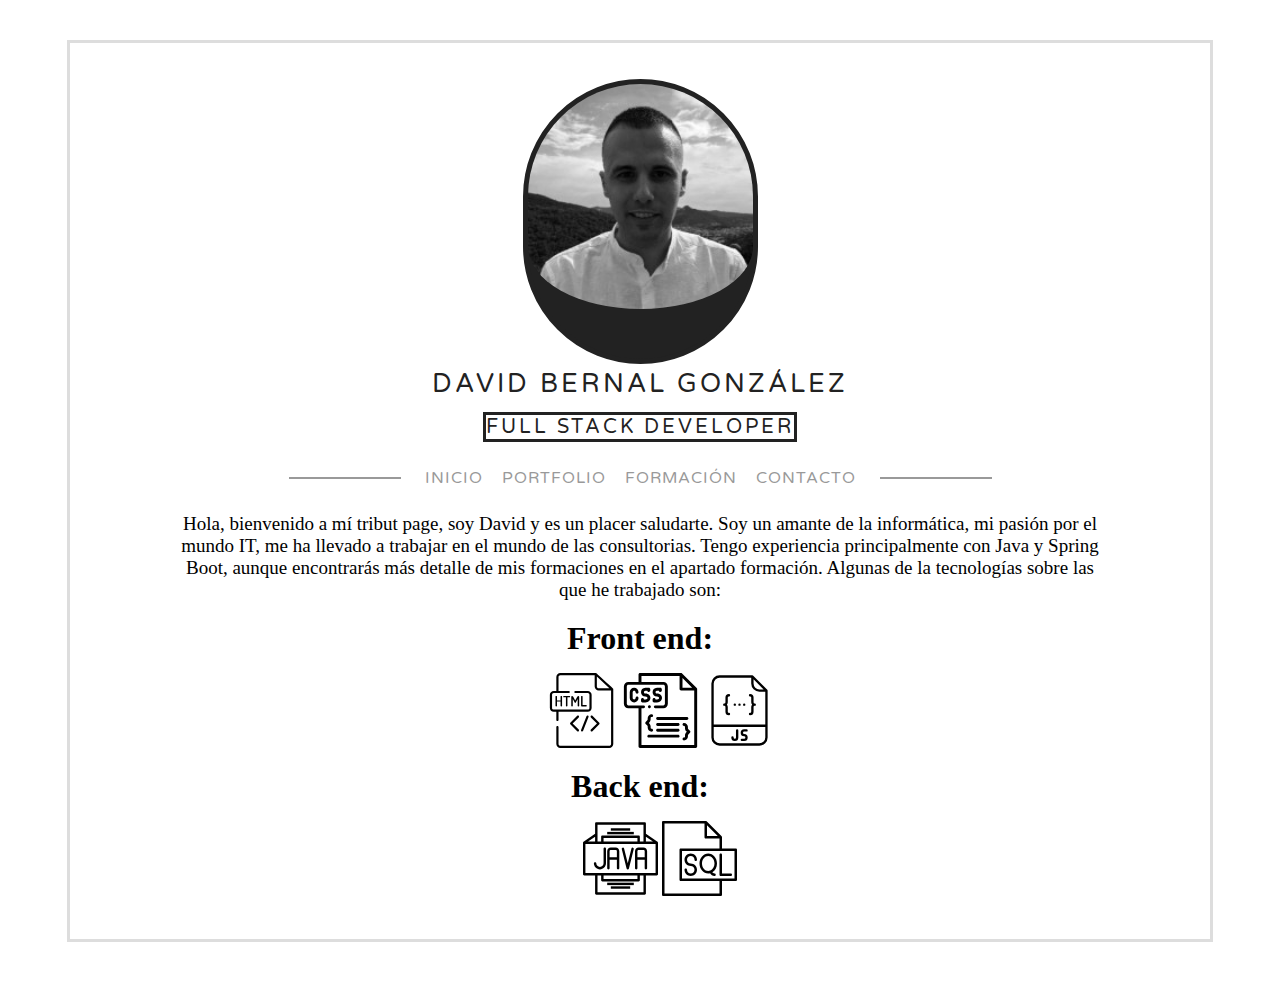
==== index.html @ c3c65869 "Adding modifications & new files" ====
<!DOCTYPE html>
<html lang="es">
<head>
    <meta charset="UTF-8">
    <meta name="viewport" content="width=device-width, initial-scale=1.0">
    <title>Tribut page</title>
    <link rel="stylesheet" href="css/style.css">
    <link href="https://fonts.googleapis.com/css2?family=Varela+Round&display=swap" rel="stylesheet">
</head>

<body>
    <div id="wraperContent">
        <figure>
            <img src="img/me.jpg" alt="David Bernal González imágen" id="me"><span id='test'></span>
            <figcaption>David Bernal González</figcaption>
        </figure>

        <header><a href="#" id="title">Full Stack Developer</a></header>

        <div id="top-nav">
                <nav>
                    <!--BORDE LEFT MENU-->
                    <div class="page-divider center"><span></span></div>
                    <ul>
                        <li><a href="index.html">Inicio</a></li>
                        <li><a href="portfolio.html">Portfolio</a></li>
                        <li><a href="formacion.html">Formación</a></li>
                        <li><a href="contacto.html">Contacto</a></li>
                    </ul>
                    <!--BORDE RIGHT MENU-->
                    <div class="page-divider center"><span></span></div>
                </nav>
        </div>

        <div>
            <p>Hola, bienvenido a mí tribut page, soy David y es un placer saludarte.
                Soy un amante de la informática, mi pasión por el mundo IT, me ha llevado a trabajar en el mundo de las consultorias.
                Tengo experiencia principalmente con Java y Spring Boot, aunque encontrarás más detalle de mis formaciones en el apartado formación.
                Algunas de la tecnologías sobre las que he trabajado son: </p>
            <h1>Front end:</h1>
            <ul class="liInline">
                <li><img class="tecnology" src="img/icons/html.svg" alt="html"></li>
                <li><img class="tecnology" src="img/icons/css.svg" alt="html"></li>
                <li><img class="tecnology" src="img/icons/js.svg" alt="html"></li>
            </ul>
            <h1>Back end:</h1>
            <ul class="liInline">
                <li><img class="tecnology" src="img/icons/java.svg" alt="html"></li>
                <li><img class="tecnology" src="img/icons/sql.svg" alt="html"></li>
            </ul>
            <p></p>
        </div>
    </div>
    <script type="text/javascript">
        document.getElementById('me').addEventListener('mouseover', function() {
            document.getElementById('me').src = "img/me2.png";
        });

        document.getElementById('me').addEventListener('mouseout', function() {
            document.getElementById('me').src = "img/me.jpg";
        });
    </script>
</body>
</html>
---- css/style.css ----
body{
    background-color: #fff;
}

/* wraperContent → Contiene el wraper (contenedor) que contiene todo el website con el fin de otorgar principalmente unos margenes */
#wraperContent{
    border: 3px solid #ddd;
    margin: 40px auto;
    max-width: 1100px;
    padding: 20px 20px;
    display: block;
    text-align: center;
}

/*http://www.callieschweitzer.com/*/
/* CLASS CENTER CENTRA VERTICAL Y HORIZONTALMENTE */
.center{
    overflow: auto;
}
/* This CSS style affect to header name principal of a page */
header a{
    color: #222;
    text-decoration: none;
    font-size: 20px;
    font-family: Varela Round,sans-serif;
    text-transform: uppercase;
    letter-spacing: 3px;
    border: 3px solid #222;
}

#top-nav{
    display: inline-block;
    line-height: 1.6em;
    width: 100%;
}

#top-nav nav{
    display: inline-block;
    width: 100%;
}

#top-nav .page-divider{
    display: inline-block;
    width: 10%;
    color: #999999;
    border: 1px solid #999999;
    background-color: #999999;
    vertical-align: middle;
    margin-top: -3px;
}

/* Menu Margin → left & right */
#top-nav .page-divider:first-child{ margin-right: 20px; }
#top-nav .page-divider:last-child{ margin-left: 20px; }

nav ul{
    display: inline-block;
    padding: 0px;
}

nav ul li{
    list-style-type: none;
    display: inline-block;
    padding-top: 10px;
    letter-spacing: 1px;
    margin-right: 15px;
}

nav ul li:last-child {margin-right: 0px; }

nav ul li a{
    text-decoration: none;
    color: #999999;
    font-family: Varela Round,sans-serif;
    size: 16px;
    padding-right: 25px;
    text-transform: uppercase;
    padding-bottom: -100px;
}

figcaption{
    color: #222;
    text-decoration: none;
    font-size: 26px;
    font-family: Varela Round,sans-serif;
    text-transform: uppercase;
    letter-spacing: 3px;
}

nav ul li a:last-child{
    padding-right: 0px;
}

#me{
    border: 5px solid #222;
    background-color: #222;
    height: 225px;
    width: 225px;
    -webkit-border-radius: 225px 225px 225px 225px;
    border-radius: 225px 225px 225px 225px;
    -webkit-filter: grayscale(100%);
    filter: grayscale(100%);
    padding-bottom: 50px;
    transition: padding 2s;
}


#me:hover{
    transition: ease-in-out 2.5s;
    filter: grayscale(60%);
}

#me figcaption{
   margin-bottom: 250px;
}

li {
    list-style-type: none;
}

.liInline li {
    display: inline-block;
}

.tecnology{
    width: 75px;
    height: 75px;
}

.blackWhite{
    -webkit-filter: grayscale(100%);
    filter: grayscale(100%);
}

.img_pdf{
    width: 35px;
    height: 35px;
}

p, section{
    padding: 0 7.5% 0 7.5%;
    font-size: 19px;
    font-family: Georgia,serif;
    margin-top: 5px;
}

.description{
    padding: 0;
}

.test{
    color: tomato;
}
h1{
    margin: 10px 0px 10px 0px;

}
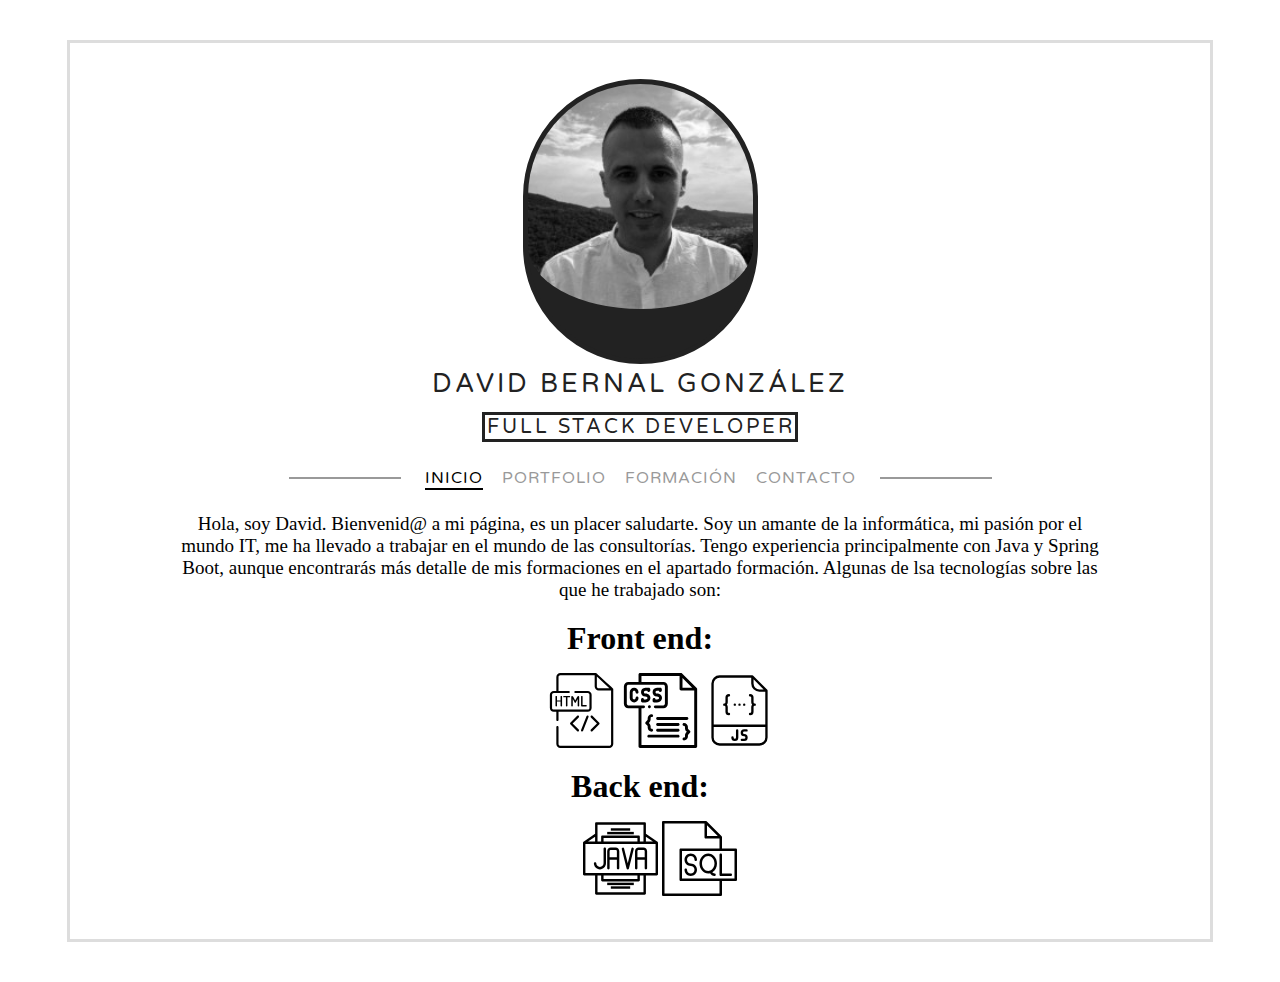
==== commit 78b986da: "Push javascript modification menu, and refactoring styles CSS" ====
--- a/index.html
+++ b/index.html
@@ -22,10 +22,10 @@
                     <!--BORDE LEFT MENU-->
                     <div class="page-divider center"><span></span></div>
                     <ul>
-                        <li><a href="index.html">Inicio</a></li>
-                        <li><a href="portfolio.html">Portfolio</a></li>
-                        <li><a href="formacion.html">Formación</a></li>
-                        <li><a href="contacto.html">Contacto</a></li>
+                        <li><a href="index.html" class="menuItem">Inicio</a></li>
+                        <li><a href="portfolio.html" class="menuItem">Portfolio</a></li>
+                        <li><a href="formacion.html" class="menuItem">Formación</a></li>
+                        <li><a href="contacto.html" class="menuItem">Contacto</a></li>
                     </ul>
                     <!--BORDE RIGHT MENU-->
                     <div class="page-divider center"><span></span></div>
@@ -33,10 +33,10 @@
         </div>
 
         <div>
-            <p>Hola, bienvenido a mí tribut page, soy David y es un placer saludarte.
-                Soy un amante de la informática, mi pasión por el mundo IT, me ha llevado a trabajar en el mundo de las consultorias.
+            <p>Hola, soy David. Bienvenid@ a mi página, es un placer saludarte.
+                Soy un amante de la informática, mi pasión por el mundo IT, me ha llevado a trabajar en el mundo de las consultorías.
                 Tengo experiencia principalmente con Java y Spring Boot, aunque encontrarás más detalle de mis formaciones en el apartado formación.
-                Algunas de la tecnologías sobre las que he trabajado son: </p>
+                Algunas de lsa tecnologías sobre las que he trabajado son: </p>
             <h1>Front end:</h1>
             <ul class="liInline">
                 <li><img class="tecnology" src="img/icons/html.svg" alt="html"></li>
@@ -51,13 +51,41 @@
             <p></p>
         </div>
     </div>
+
     <script type="text/javascript">
         document.getElementById('me').addEventListener('mouseover', function() {
             document.getElementById('me').src = "img/me2.png";
+            document.getElementById('title').style.backgroundColor = "tomato";
         });
 
         document.getElementById('me').addEventListener('mouseout', function() {
             document.getElementById('me').src = "img/me.jpg";
+            document.getElementById('title').style.backgroundColor = "white";
+        });
+
+        document.addEventListener("DOMContentLoaded", () => {
+            let path = window.location.pathname;
+            let page = path.split("/").pop();
+            let res = page.slice(0, page.length-5);
+
+            switch(res) {
+                case "index":
+                    document.getElementsByClassName('menuItem')[0].style.color = "black";
+                    document.getElementsByClassName('menuItem')[0].style.borderBottom = "solid 2px";
+                    break;
+                case "portfolio":
+                    document.getElementsByClassName('menuItem')[1].style.color = "black";
+                    document.getElementsByClassName('menuItem')[1].style.borderBottom = "solid 2px";
+                    break;
+                case "formacion":
+                    document.getElementsByClassName('menuItem')[2].style.color = "black";
+                    document.getElementsByClassName('menuItem')[2].style.borderBottom = "solid 2px";
+                    break;
+                case "contacto":
+                    document.getElementsByClassName('menuItem')[3].style.color = "black";
+                    document.getElementsByClassName('menuItem')[3].style.borderBottom = "solid 2px";
+                    break;
+            }
         });
     </script>
 </body>
--- a/css/style.css
+++ b/css/style.css
@@ -26,6 +26,7 @@
     text-transform: uppercase;
     letter-spacing: 3px;
     border: 3px solid #222;
+    padding-left: 2px;
 }
 
 #top-nav{
@@ -107,7 +108,7 @@
 
 #me:hover{
     transition: ease-in-out 2.5s;
-    filter: grayscale(60%);
+    filter: grayscale(75%);
 }
 
 #me figcaption{
@@ -153,7 +154,7 @@
 }
 h1{
     margin: 10px 0px 10px 0px;
-
+    font-family: Georgia,serif;
 }
 
 
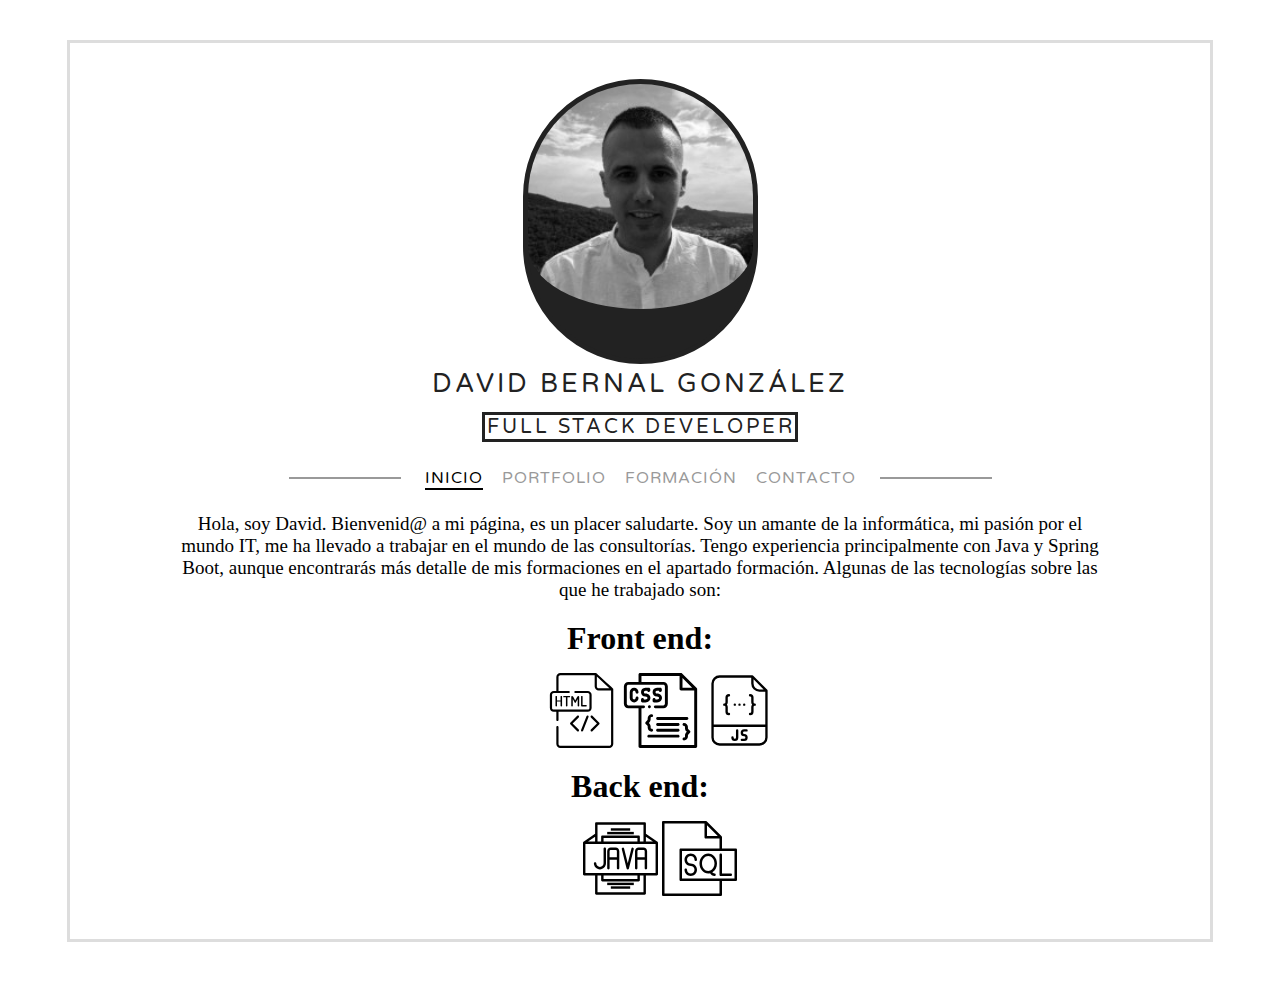
==== commit c953932b: "separate scripts JS in files, adding new functionality and effects principaly in tag IMG" ====
--- a/index.html
+++ b/index.html
@@ -36,57 +36,22 @@
             <p>Hola, soy David. Bienvenid@ a mi página, es un placer saludarte.
                 Soy un amante de la informática, mi pasión por el mundo IT, me ha llevado a trabajar en el mundo de las consultorías.
                 Tengo experiencia principalmente con Java y Spring Boot, aunque encontrarás más detalle de mis formaciones en el apartado formación.
-                Algunas de lsa tecnologías sobre las que he trabajado son: </p>
+                Algunas de las tecnologías sobre las que he trabajado son: </p>
             <h1>Front end:</h1>
             <ul class="liInline">
-                <li><img class="tecnology" src="img/icons/html.svg" alt="html"></li>
-                <li><img class="tecnology" src="img/icons/css.svg" alt="html"></li>
-                <li><img class="tecnology" src="img/icons/js.svg" alt="html"></li>
+                <li><img class="icon" src="img/icons/html.svg" alt="html"></li>
+                <li><img class="icon" src="img/icons/css.svg" alt="html"></li>
+                <li><img class="icon" src="img/icons/js.svg" alt="html"></li>
             </ul>
             <h1>Back end:</h1>
             <ul class="liInline">
-                <li><img class="tecnology" src="img/icons/java.svg" alt="html"></li>
-                <li><img class="tecnology" src="img/icons/sql.svg" alt="html"></li>
+                <li><img class="icon" src="img/icons/java.svg" alt="html"></li>
+                <li><img class="icon" src="img/icons/sql.svg" alt="html"></li>
             </ul>
             <p></p>
         </div>
     </div>
 
-    <script type="text/javascript">
-        document.getElementById('me').addEventListener('mouseover', function() {
-            document.getElementById('me').src = "img/me2.png";
-            document.getElementById('title').style.backgroundColor = "tomato";
-        });
-
-        document.getElementById('me').addEventListener('mouseout', function() {
-            document.getElementById('me').src = "img/me.jpg";
-            document.getElementById('title').style.backgroundColor = "white";
-        });
-
-        document.addEventListener("DOMContentLoaded", () => {
-            let path = window.location.pathname;
-            let page = path.split("/").pop();
-            let res = page.slice(0, page.length-5);
-
-            switch(res) {
-                case "index":
-                    document.getElementsByClassName('menuItem')[0].style.color = "black";
-                    document.getElementsByClassName('menuItem')[0].style.borderBottom = "solid 2px";
-                    break;
-                case "portfolio":
-                    document.getElementsByClassName('menuItem')[1].style.color = "black";
-                    document.getElementsByClassName('menuItem')[1].style.borderBottom = "solid 2px";
-                    break;
-                case "formacion":
-                    document.getElementsByClassName('menuItem')[2].style.color = "black";
-                    document.getElementsByClassName('menuItem')[2].style.borderBottom = "solid 2px";
-                    break;
-                case "contacto":
-                    document.getElementsByClassName('menuItem')[3].style.color = "black";
-                    document.getElementsByClassName('menuItem')[3].style.borderBottom = "solid 2px";
-                    break;
-            }
-        });
-    </script>
+    <script src="js/static.js"></script>
 </body>
 </html>
--- a/css/style.css
+++ b/css/style.css
@@ -77,6 +77,10 @@
     padding-right: 25px;
     text-transform: uppercase;
     padding-bottom: -100px;
+}
+
+nav ul li a:hover{
+    color: tomato;
 }
 
 figcaption{
@@ -108,7 +112,7 @@
 
 #me:hover{
     transition: ease-in-out 2.5s;
-    filter: grayscale(75%);
+    filter: grayscale(50%);
 }
 
 #me figcaption{
@@ -123,7 +127,7 @@
     display: inline-block;
 }
 
-.tecnology{
+.icon{
     width: 75px;
     height: 75px;
 }
@@ -134,8 +138,12 @@
 }
 
 .img_pdf{
-    width: 35px;
-    height: 35px;
+    width: 30px;
+    height: 30px;
+}
+
+.img_pdf:hover{
+    content:url("/img/icons/pdfColor.svg");
 }
 
 p, section{
@@ -149,14 +157,78 @@
     padding: 0;
 }
 
-.test{
-    color: tomato;
-}
 h1{
     margin: 10px 0px 10px 0px;
     font-family: Georgia,serif;
 }
 
-
-
-
+.wrapper{
+    max-width:400px;
+    margin: auto;
+    padding: 10px;
+    border: 2px solid #000;
+    display: none;
+}
+
+.wrapperVisible{
+    max-width:400px;
+    margin: auto;
+    padding: 10px;
+    border: 2px solid #000;
+    display: block;
+}
+
+label .left{
+    float: left;
+}
+
+input[type=text], input[type=number]{
+    float: right;
+    width: 300px;
+}
+.clear{
+    clear: both;
+}
+
+.clear, fieldset, input[type=submit], label[for=ejemplo], select{
+    margin-bottom: 20px;
+}
+input[type=submit]{
+    float: right;
+    margin-bottom: 20px;
+    width: 150px;
+    border: 1px solid #000;
+}
+
+fieldset{
+    border: 1px solid #000;
+}
+
+.iconArrowEffect{
+    margin-top: 50px;
+    margin-bottom: 50px;
+    width: 70px;
+    height: 70px;
+    margin-right: 50px;
+}
+
+.iconArrowEffect:hover{
+    transform: scale(1.3);
+}
+
+
+#correoSpan{
+    display: block;
+    font-size: 30px;
+    font-family: Georgia,serif;
+    margin: 10px;
+    text-align: center;
+}
+
+.a{
+    padding-bottom: 5px;
+}
+
+
+
+
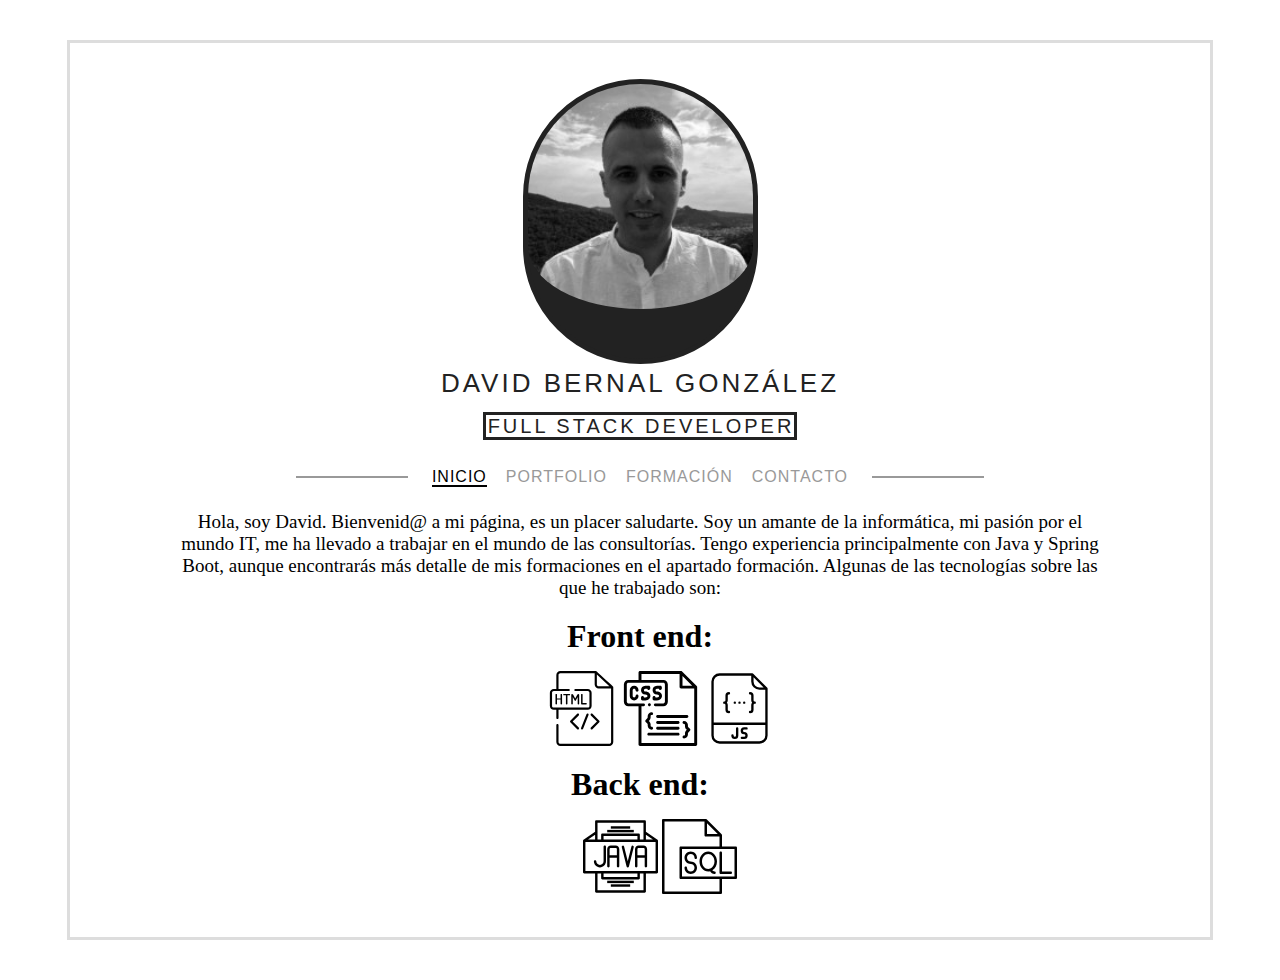
==== commit 9c1095f5: "Adding changes in routes" ====
--- a/index.html
+++ b/index.html
@@ -5,7 +5,7 @@
     <meta name="viewport" content="width=device-width, initial-scale=1.0">
     <title>Tribut page</title>
     <link rel="stylesheet" href="css/style.css">
-    <link href="https://fonts.googleapis.com/css2?family=Varela+Round&display=swap" rel="stylesheet">
+    <link href="./https://fonts.googleapis.com/css2?family=Varela+Round&display=swap" rel="stylesheet">
 </head>
 
 <body>
@@ -22,10 +22,10 @@
                     <!--BORDE LEFT MENU-->
                     <div class="page-divider center"><span></span></div>
                     <ul>
-                        <li><a href="index.html" class="menuItem">Inicio</a></li>
-                        <li><a href="portfolio.html" class="menuItem">Portfolio</a></li>
-                        <li><a href="formacion.html" class="menuItem">Formación</a></li>
-                        <li><a href="contacto.html" class="menuItem">Contacto</a></li>
+                        <li><a href="./index.html" class="menuItem">Inicio</a></li>
+                        <li><a href="./portfolio.html" class="menuItem">Portfolio</a></li>
+                        <li><a href="./formacion.html" class="menuItem">Formación</a></li>
+                        <li><a href="./contacto.html" class="menuItem">Contacto</a></li>
                     </ul>
                     <!--BORDE RIGHT MENU-->
                     <div class="page-divider center"><span></span></div>
@@ -39,19 +39,19 @@
                 Algunas de las tecnologías sobre las que he trabajado son: </p>
             <h1>Front end:</h1>
             <ul class="liInline">
-                <li><img class="icon" src="img/icons/html.svg" alt="html"></li>
-                <li><img class="icon" src="img/icons/css.svg" alt="html"></li>
-                <li><img class="icon" src="img/icons/js.svg" alt="html"></li>
+                <li><img class="icon" src="./img/icons/html.svg" alt="html"></li>
+                <li><img class="icon" src="./img/icons/css.svg" alt="html"></li>
+                <li><img class="icon" src="./img/icons/js.svg" alt="html"></li>
             </ul>
             <h1>Back end:</h1>
             <ul class="liInline">
-                <li><img class="icon" src="img/icons/java.svg" alt="html"></li>
-                <li><img class="icon" src="img/icons/sql.svg" alt="html"></li>
+                <li><img class="icon" src="./img/icons/java.svg" alt="html"></li>
+                <li><img class="icon" src="./img/icons/sql.svg" alt="html"></li>
             </ul>
             <p></p>
         </div>
     </div>
 
-    <script src="js/static.js"></script>
+    <script src="./js/static.js"></script>
 </body>
 </html>
--- a/css/style.css
+++ b/css/style.css
@@ -143,7 +143,7 @@
 }
 
 .img_pdf:hover{
-    content:url("/img/icons/pdfColor.svg");
+    content:url("./img/icons/pdfColor.svg");
 }
 
 p, section{
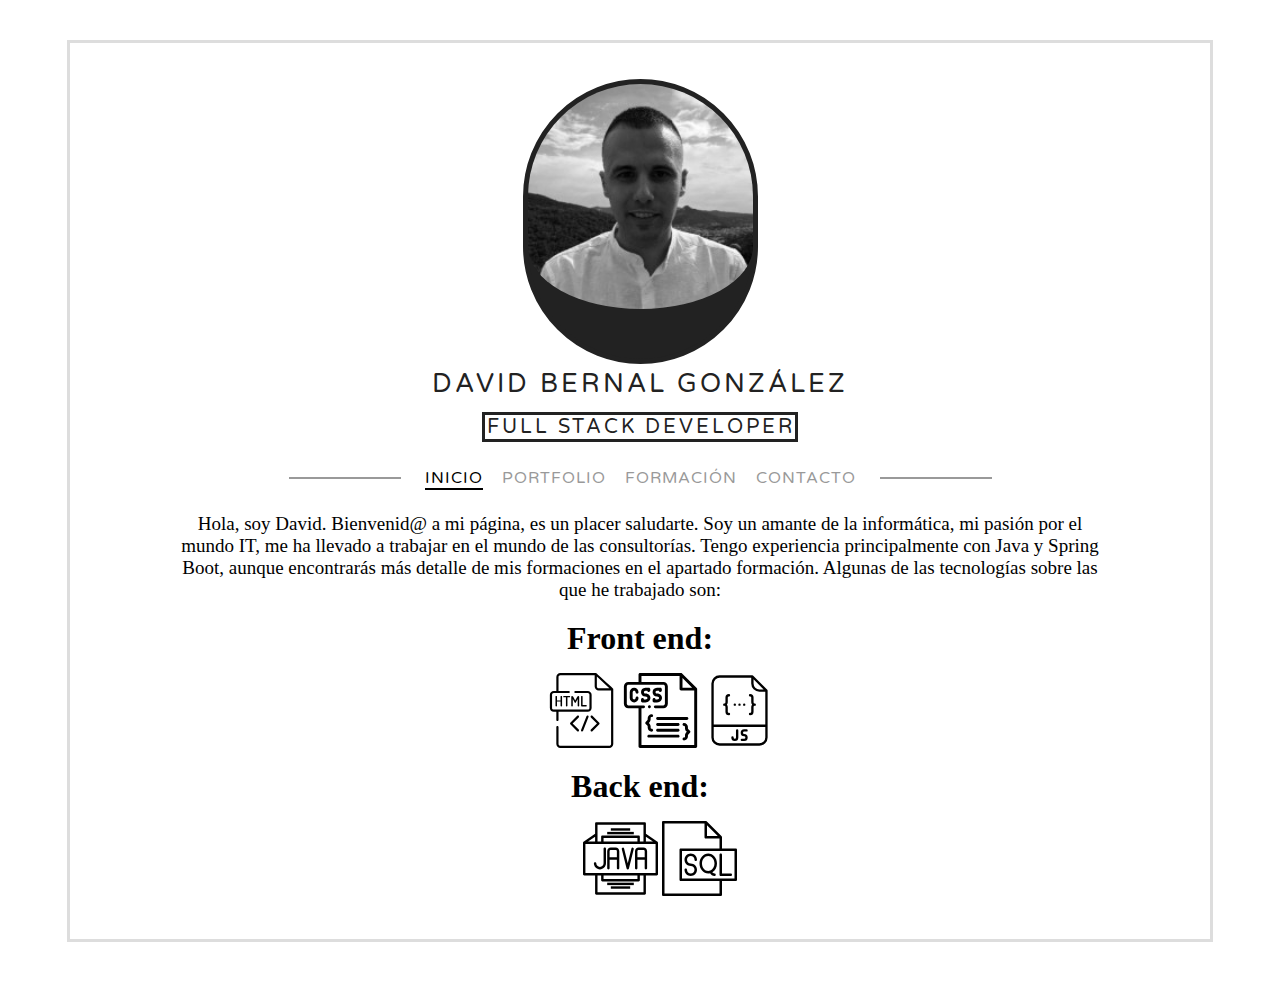
==== commit 0507709d: "Changed routes & CSS" ====
--- a/index.html
+++ b/index.html
@@ -5,7 +5,7 @@
     <meta name="viewport" content="width=device-width, initial-scale=1.0">
     <title>Tribut page</title>
     <link rel="stylesheet" href="css/style.css">
-    <link href="./https://fonts.googleapis.com/css2?family=Varela+Round&display=swap" rel="stylesheet">
+    <link href="https://fonts.googleapis.com/css2?family=Varela+Round&display=swap" rel="stylesheet">
 </head>
 
 <body>
@@ -22,10 +22,10 @@
                     <!--BORDE LEFT MENU-->
                     <div class="page-divider center"><span></span></div>
                     <ul>
-                        <li><a href="./index.html" class="menuItem">Inicio</a></li>
-                        <li><a href="./portfolio.html" class="menuItem">Portfolio</a></li>
-                        <li><a href="./formacion.html" class="menuItem">Formación</a></li>
-                        <li><a href="./contacto.html" class="menuItem">Contacto</a></li>
+                        <li><a href="index.html" class="menuItem">Inicio</a></li>
+                        <li><a href="portfolio.html" class="menuItem">Portfolio</a></li>
+                        <li><a href="formacion.html" class="menuItem">Formación</a></li>
+                        <li><a href="contacto.html" class="menuItem">Contacto</a></li>
                     </ul>
                     <!--BORDE RIGHT MENU-->
                     <div class="page-divider center"><span></span></div>
@@ -39,19 +39,19 @@
                 Algunas de las tecnologías sobre las que he trabajado son: </p>
             <h1>Front end:</h1>
             <ul class="liInline">
-                <li><img class="icon" src="./img/icons/html.svg" alt="html"></li>
-                <li><img class="icon" src="./img/icons/css.svg" alt="html"></li>
-                <li><img class="icon" src="./img/icons/js.svg" alt="html"></li>
+                <li><img class="icon" src="img/icons/html.svg" alt="html"></li>
+                <li><img class="icon" src="img/icons/css.svg" alt="html"></li>
+                <li><img class="icon" src="img/icons/js.svg" alt="html"></li>
             </ul>
             <h1>Back end:</h1>
             <ul class="liInline">
-                <li><img class="icon" src="./img/icons/java.svg" alt="html"></li>
-                <li><img class="icon" src="./img/icons/sql.svg" alt="html"></li>
+                <li><img class="icon" src="img/icons/java.svg" alt="html"></li>
+                <li><img class="icon" src="img/icons/sql.svg" alt="html"></li>
             </ul>
             <p></p>
         </div>
     </div>
 
-    <script src="./js/static.js"></script>
+    <script src="js/static.js"></script>
 </body>
 </html>
--- a/css/style.css
+++ b/css/style.css
@@ -143,7 +143,7 @@
 }
 
 .img_pdf:hover{
-    content:url("./img/icons/pdfColor.svg");
+    content:url("/img/icons/pdfColor.svg");
 }
 
 p, section{
